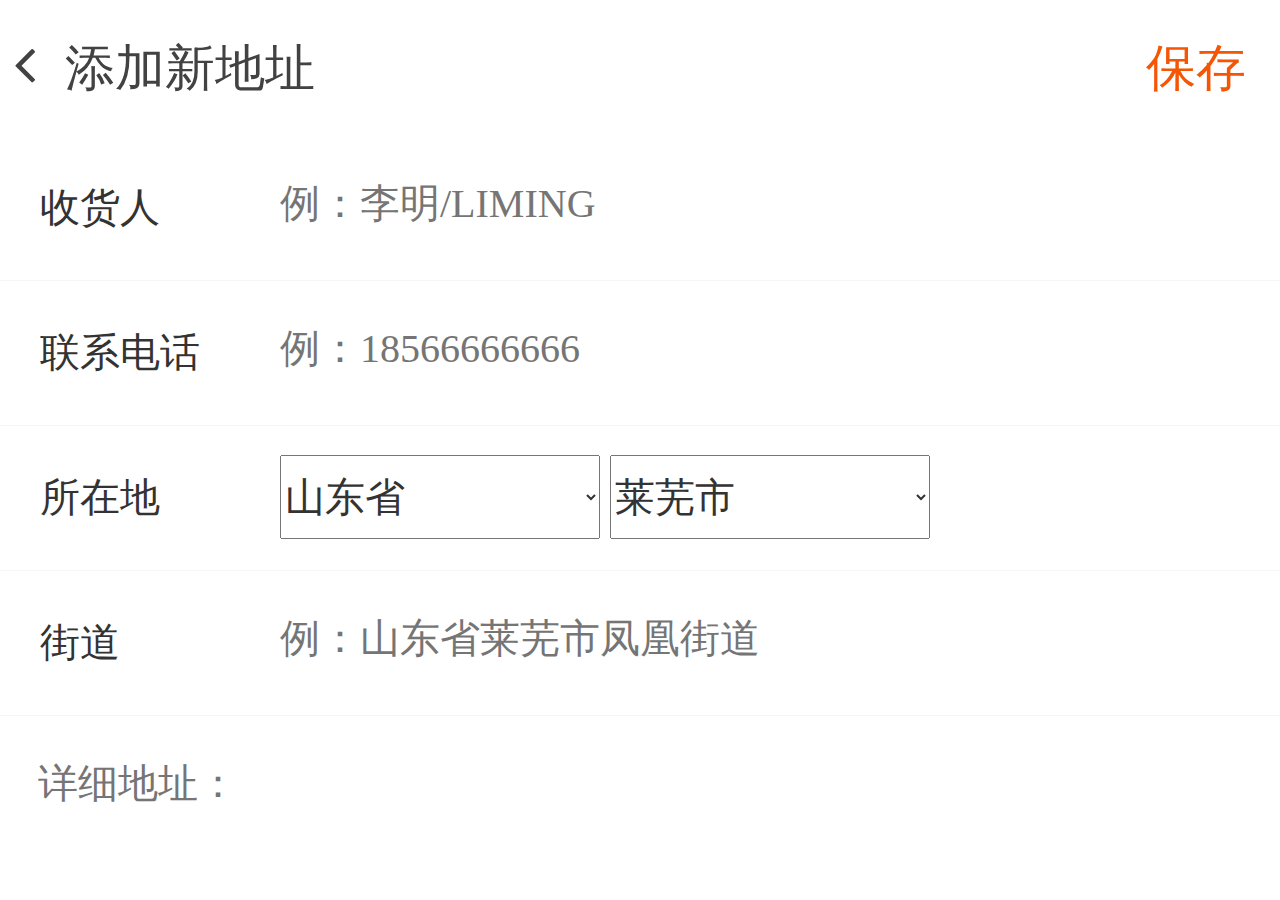
==== address.html @ a1d2cdee "刘鹏" ====
<!DOCTYPE html>
  <head>
    <meta charset="utf-8">
    <meta http-equiv="X-UA-Compatible" content="IE=edge">
    <meta name="viewport" content="width=device-width, initial-scale=1">
    <title>新增地址</title>	
    <link rel="stylesheet" href="css/style.css">
    <link rel="stylesheet" href="css/font-awesome.min.css">
    <script src="js/rem.js"></script>
    <script src="js/jquery-3.0.0.min.js"></script>
   <script src="jq/Validform_v5.3.2_min.js"></script>
</head>
<body>
	<div class="addres_nav clearfix">
		<div class="fl anl"><a href="#"><span class="fa fa-angle-left"></span>添加新地址</a></div>
		<div class="fr anr"><a href="#">保存</a></div>
	</div>
<!--addres_nav end-->
	<form class="addres_frm registerform" method="post" action="ajax_post.php">
		<div class="consignee clearfix j-left">
			<label>收货人</label>
			<input type="text" placeholder="例：李明/LIMING" name="name" class="inputxt">
		</div>
		<div class="clearfix j-left">
			<label>联系电话</label>
			<input type="text" placeholder="例：18566666666">
		</div>
		<div class="seatof j-left">
			<label>所在地</label>
			<select><option>山东省</option></select>
			<select><option>莱芜市</option></select>
		</div>
		<div class="clearfix street j-left">
			<label>街道</label>
			<input type="text" placeholder="例：山东省莱芜市凤凰街道">
		</div>
		<div class="deta_addr j-left">
			<input type="text" placeholder="详细地址：">
		</div>
	</form>
<script type="text/javascript">
$(".j-left input").focus(function(){
				$(this).siblings(".Validform_checktip").hide();
			}).blur(function(){
				$(this).siblings(".Validform_checktip").show();
			});
			$(".j-left input").focus(function(){
				$(this).parent(".j-left").find("input").attr({"placeholder":" "});
			});
</script>
 <script type="text/javascript" src="rem/js.js" ></script>
</body>
</html>
---- css/style.css ----
body,ul,dl,dd,p,form,h1,h2,h3,h4,h5,button,input{margin:0;padding:0;}
/*reset end*/
body{font-size:.5rem;color:#666;line-height:1.5;font-family:"microsoft yahei";}
a{text-decoration: none;color: #666;-webkit-tap-highlight-color:transparent;}
ul{list-style:none;}
img{border:0}
input,button{font-family:"microsoft yahei";outline: none;cursor: pointer;}
.fl{float:left;}
.fr{float:right;}
.clearfix:after{content:"\200B";height:0;clear:both;display:block;}
.clearfix{*zoom:1;}
.wrap{margin: 0 0.5rem;}
.rel{position: relative;}
.hide{display: none}
.fa-angle-left{font-size:0.75rem!important}
/*nav-search*/
.nav-search h1{width:1rem;height:1rem;text-indent:-9999em;background:url(../images/logo.png) no-repeat;background-size:100% 100%;}
.nav-search input{width:8rem;height:1rem;border-radius: 0.9rem;border:0.05rem solid #dfdfdf;font-size: 0.375rem;padding: 0 0.875rem;margin-left:1rem;}
.nav-search{padding: 0.5rem 0;}
.nav-search a{width: 2rem;height: 1rem;line-height:1rem;border-radius: 1rem;background-color: #fe6a2e;border: 0.05rem solid #e56b43;position: absolute;right:0;text-align: center;font-size: 0.375rem;color: #fff;}
/*paging-nav*/
.index-main{border-top: 10px solid #f4f4f4;}
.paging{font-size: 0.7rem;font-weight:normal;color: #fe6a2e;padding: 0.2rem 0.6rem;margin-bottom: 0.5rem;border-left: 5px solid #fe6a2e;height: 1rem;line-height:1rem;}
.paging .fr{font-size: 1.25rem;height: 1rem;line-height: 1rem;}
.shu-cai dl{font-size: 0.6rem;width: 46%;margin: 0rem 0.3rem 0.7rem;}
.shu-cai dl dt img{width:100%;}
.shu-cai dl dd a{color: #fe6a2e;margin-right: 0.25rem;font-size: 0.6rem;}
.shu-cai dl dd{height: 0.75rem;line-height: 0.75rem;margin-top: 0.125rem;font-size: 0.6rem;}
/*bottom*/
.foot{padding-top:0.75rem;margin-bottom: 2.5rem;}
.foot a{height: 1.5rem;background-color: #ff6533;display: block;}
.foot a span{font-size: 0.6rem;color: #fff;line-height: 1.5rem;font-weight: bold;padding-right: 0.5rem;}
.foot .bottom{text-align: center;font-size: 0.6rem;line-height: 1.0rem;background-color: #f4f4f4;height: 3.625rem;}
.bot-nav{background-color: #ff5c41;position: fixed;bottom: 0;}
.bot-nav li{width: 4rem;text-align: center;color: #fff;padding:0.25rem 0;float: left;}
.bot-items i,.bot-items span{color:#fff;display:block;font-size:0.8rem;}
.bot-items span{font-size:0.5rem;}
/*index end*/
#particulars .shopping_cart{background: url(../images/cart10.png) no-repeat; background-size: cover;display: inline-block; width: 1.0rem; height: 1.0rem;}
#particulars .retreat{background: url(../images/left3.png) no-repeat; background-size: cover;display: inline-block; width: 1.0rem; height: 1.0rem;}
#particulars .more{background: url(../images/more.jpg) no-repeat; background-size: cover;display: inline-block; width: 1.0rem; height: 1.0rem; margin-left: 0.25rem;}
#particulars .head i{background: url(../images/yangshizi.jpg) no-repeat; background-size: cover; display: block; height: 16.0rem; width: 16.0rem; position: relative;}
#particulars .head i span{color: #fff; font-size: 0.75rem; position: absolute; font-style: normal; left: 0.825rem; bottom: 1.0rem; background-color: }
#particulars .navs-suspension{width: 100%; max-width: 16.0rem; z-index: 9999; background-color: #fff;}
#particulars a{width: 1.6rem; display: inline-block; color: #fff;}
#particulars .retreat{margin-top: 0.35rem; margin-left: 0.35rem;}
#particulars .suspension_right{margin-top: 0.35rem; margin-right: 0.35rem;}
#particulars .price{padding-top: 0.925rem; padding-left: 0.65rem; padding-bottom: 0.7rem; border-bottom: 0.05rem solid #e3e3e3;}
#particulars .later{color: #e8574a; font-size: 0.625rem; padding-bottom: 0.45rem;}
#particulars .original{ font-size: 0.5rem}
#particulars .original_number{font-size: 0.4rem; text-decoration: line-through;}
#particulars .particulars_nav{border-bottom: 0.05rem solid #ededed; margin-bottom: 0.45rem;}
#particulars .particulars_nav li{width: 8.0rem; height: 2.2rem; float: left; display: inline-block; line-height: 2.2rem; text-align: center; font-size: 0.625rem;}
#particulars .particulars_nav li a{color: #666; width: 100%;}
#particulars .particulars_nav .particulars_active{color: #FF8039; height: 2.150rem; border-bottom: 0.05rem solid #FF8039; border-radius: 0;}
#particulars .particulars_nav .particulars_active a{color: #FF8039; }

#particulars .recommend{border-top: 0.05rem solid #e7e7e7; padding: 0.5rem;}
#particulars .recommend h2{font-size: 0.625rem; color: #818181; font-weight: normal;}
#particulars .commodity{margin-top: 0.625rem; white-space:nowrap; overflow: hidden; float: left;}
#particulars .recommend i{position: relative; display: block; background:url(../images/tomato.jpg) no-repeat; background-size: cover; width:4.8rem; height: 5.925rem;}
#particulars .recommend i span{font-style: normal; position: absolute; bottom: 0; display: block; background: rgba(0,0,0,0.5); width: 5.65rem; height: 0.95rem; color: #fff; font-size: 0.45rem; padding-left: 0.25rem;}
#particulars .recommend .recommend_price{color: #ff3e64; display: block; margin-top: 0.25rem;}
#particulars .tab_box{padding-bottom: 3.0rem;}
#particulars .footer{padding: 0.4rem 0.55rem; border-top: 0.05rem solid #e1e1e1; position: fixed; bottom: 0; right: 0; background-color: #FFF; width: 14.9rem}
#particulars .footer a{text-align:center;}
#particulars .footer .car{width: 7.05rem; height: 2.1rem; border: 0.05rem solid #FF8039; border-radius:0; line-height: 2.1rem; color: #FF8039;}
#particulars .footer .buy{border-top:0;width: 7.15rem; height: 2.2rem; line-height: 2.2rem; border-radius:0; background-color: #FF8039; color: #fff; margin-left: 0.4rem}
/**/
#particulars .parameter dl{padding-left: 0.875rem; padding-top: 0.5rem; padding-bottom: 0.5rem; border-bottom: 0.05rem solid #dfdfdf;}
#particulars .parameter dt,#particulars .parameter dd{float: left; width: 4.0rem;}
#particulars .parameter{margin-bottom:1.7rem;}
#particulars .formerly dd{text-decoration: line-through;}
/*details end*/
.cart-head{background:#FF8039;padding:0.5rem 0.75rem;}
.cart-head a,.cart-head span{float:left;color:#fff;font-weight:normal;}
.cart-head a{width:0.7rem;height:1.396rem;line-height:1.396rem;margin-right:0.7rem;font-size:1.25rem;}
.cart-head span{padding:0.2rem 0;padding-left:0.5rem;border-left:2px solid #fff;line-height:1;}
/*head end*/
.goods{position:relative;margin:0.5rem 0;padding:0.5rem;background:#f5f5f5;}
.check{position:absolute;top:50%;margin-top:-0.375rem;width:0.75rem;height:0.75rem;border:0.05rem solid #ccc;border-radius: 50%;}
.selected{border:0.05rem solid #F17436;background:url(../images/checkmark.gif) no-repeat center;background-size:75%;}
.good-img{width:3.75rem;height:3.75rem;margin-left:2.25rem;margin-right:0.5rem;}
.goods-details h2{padding:0.5rem 0;font-weight:normal;color:#000;}
.good-price{margin-top:0.5rem;}
.good-price i{font-style: normal;}
.good-price span{color:#666;font-size:0.625rem;margin-right:0.75rem;}
.num a,.num input{float:left;font-size:0.5rem;border:0.05rem solid #999;height:0.75rem;line-height:0.75rem;text-align:center;}
.num input{width:0.8rem;margin:0 -0.05rem;background:#fff;cursor:default;}
.num a{width:0.6rem;}
.cart-foot{width:100%;background: #F5F5F5;}
.total{width:75%;padding:0.625rem 0;position:relative;}
.select-all span{padding-left:1.5rem;}
.select-all .check{left:0.5rem;margin-top: -0.43rem;}
.total p{margin:0 0.75rem;}
.total-price{width:2.5rem;}
.confirm{width:25%;background:#ff8039;border:0;padding:0.625rem 0;font-size:0.625rem;color:#fff;text-align:center;}
/*shopping-cart end*/
.affirm_body{ background-color: #EBEFF2;}
.affirm_add{display: block; height: 2.225rem; font-size: 0.6rem;border-bottom: 0.05rem solid #DADBDD;line-height: 2.225rem;text-align: center; background-color: #fff; color: #373737;}
.affirm_add_img{ width: 0.4rem; height: 0.4rem;}
.affirm_wrap{border-top: 0.05rem solid #DADBDD;border-bottom: 0.05rem solid #DADBDD; margin-top: 0.375rem; padding: 0 0.5rem;  background-color: #fff;}
.affirm_goods_head{height: 1.75rem;line-height: 1.75rem;border-bottom: 0.025rem solid #DADBDD;font-size: 0.6rem;}
.affirm_goods_img{width: 5.0rem; height: 5.0rem;text-align: center;}
.affirm_goods_img img{ display: inline-block;width: 3.75rem; height: 3.75rem;padding:0.625rem;}
.affirm_goods_detail{padding:0.625rem; height: 3.75rem;width: 8.5rem;}
.affirm_goods_detail dt{font-size: 0.55rem; margin-bottom: 0.25rem;}
.affirm_goods_detail dt,.affirm_goods_detail dd{color: #373737;}
.affirm_cost{ margin-top: 1rem;}
.affirm_ride{font-size: 0.35rem;}
.affirm_leaveWord{height: 1.75rem; line-height: 1.75rem;}
.affirm_leaveWord_input{height: 1.7rem; line-height: 1.7rem;width: 12rem; margin-left: 0.5rem; font-size:.5rem;border: none;color: #666;}
.affirm_total{height: 2.0rem; line-height: 2.0rem;font-size: 0.6rem;}
.affirm_paymentBtn{ display: block; width: 15.125rem;height: 1.825rem; margin: 0.875rem auto; border: 0.025rem solid #FF8039; line-height:1.825rem; text-align: center; background-color: #FF8039; color: #fff; border-radius: 0.175rem;font-size: 0.6rem;}
/*end confirm orders*/
.cnt_nav{background:#FF8039;height:1.7rem;line-height:1.7rem;color:#fff;}
.cnt_nav .nal{font-size:0.575rem;width:5rem;padding-left:0.6rem;}
.cnt_nav .nac{font-size:0.575rem;text-align:center;width:4.95rem;}
.cnt_nav .last{padding-left:0.2rem;}
.cnt_nav a{color:#fff;font-size:0.575rem;}
/*cnt_nav end*/
.cnt_banner{background:url(../images/cnt_banner.png) no-repeat;background-size:100% 100%;text-align:center;}
.cnt_banner img{width:3.025rem;height:3.2rem;padding-top:1.5rem;padding-bottom:0.45rem;}
.cnt_banner p{font-size:0.5rem;color:#999;padding-bottom:0.925rem;}
/*cnt_banner end*/
.cnt_content{background:#EDEDED;}
.cnt_quer{background:#fff;}
.cnt_quer .first{border-right:1px solid #EBEBEB;}
.cnt_quer img{width:0.85rem;height:0.925rem;padding-top:0.3rem;padding-bottom:0.25rem;}
.cnt_quer a{color:#707070;}
.cnt_quer div{text-align:center;width:49%;}
.cnt_quer div p{font-size:0.45rem;padding-bottom:0.35rem;}
/*cnt_quer end*/
.cnt_infor{background:#fff;border-top:10px solid #EDEDED;}
.cnt_infor ul li{border-bottom:1px solid #EBEBEB;height:1.5rem;line-height:1.5rem;font-size:0.45rem;}
.cnt_infor .first{color:#565656;display:block;position:relative;}
.first a{position:absolute;top:0;bottom:0;right:0.575rem;left:0.575rem;text-align:right;}
.cnt_infor ul .first{padding:0 0.575rem;}
.cnt_infor ul .last{padding-right:0.85rem;}
.cnt_infor ul .last span{padding-right:0.625rem;font-size:0.3rem;}
.cnt_infor ul img{vertical-align:middle;padding-right:0.625rem;width:0.6rem;height:0.7rem;}
.cnt_infor .tele img{height:0.575rem;}
.update-adress i{margin-left:0.25rem;}
/*个人中心 end*/
.addres_nav{height:1.7rem;line-height:1.7rem;font-size:0.625rem;}
.addres_nav .anl{padding-left:0.175rem;}
.addres_nav .anl span{padding-right:0.375rem;}
.addres_nav .anr{padding-right:0.425rem;}
.addres_nav a{color:#424242;}
.addres_nav .anr a{color:#F45606;}
/*addres_nav end*/
.addres_frm{background:#fff;}
.addres_frm div{border-bottom:1px solid #F6F6F6;font-size:0.5rem;}
.addres_frm label{font-size:0.5rem;width:3.5rem;text-indent:1em;float:left;height:1.8rem;line-height:1.8rem;color:#333;}
.addres_frm input{font-size:0.5rem;width:12.5rem;color:#333;border:0;outline:none;height:1.7rem;line-height:1.7rem;}
.seatof{height:1.8rem;line-height:1.8rem;}
.seatof select{width:25%;color:#333;height:1.05rem;font-size:0.5rem;}
.addres_frm .deta_addr{border-bottom:0;}
.addres_frm .deta_addr input{width:15.455rem;border:0;outline:none;color:#767676;padding-left:0.47rem;font-size:0.5rem;}
/*user end*/
.order-nav{height: 2.125rem;background-color: #F9F9F9;}
.order-nav .img{height: 0.975rem;}
.img-a{width: 0.775rem;margin:0 0.875rem 0 0.7rem;}
.img-b{width: 0.5rem;margin-bottom: 0.5rem;}
.img-c{width: 0.725rem;margin-right: 1.675rem;}
.img-d{width: 0.825rem;}
.all{width: 2.75rem;margin:0 3.85rem 0 0.375rem;}
.order-nav img,.order-nav a,.order-nav div{float: left;margin-top: 0.55rem;}
.order-nav span{color: #949494;margin-top:0.1rem;}
.order-nav a{font-size: 0.65rem;line-height: 1.1rem;color: #000;font-weight: bold;}
.order-nav .img-b{margin:0 0 0 0.925rem;}
.buy-wrap{width: 15.1rem;margin:0 auto;}
.buy-wrap h2{color: #FF3C00;font-size: 0.45rem;}
.buy-wrap a{font-size: 0.45rem;color: #000;}
.img-e{width: 1.5rem;height:1rem;line-height: 0.65rem;margin-right: 0.375rem;}
.img-f{width: 0.35rem;height: 0.575rem;margin:0.2rem 0 0 0.55rem;}
.buy-wrap{margin:0.6rem auto;}
.buy{border-top: 0.4rem solid #eee;}
.deta{background-color: #F5F5F5;padding:0.025rem 0;}
.deta dt{float: left;}
.deta img{width: 3.4rem;height: 3.4rem;margin-right: 0.45rem;}
.deta a{float: left;}
.deta span{float: right;}
.deta dd{height: 0.8rem; line-height: 0.8rem;}
.deta .bold{font-weight: bold;color: #000;}
.deta .grey{color: #989898;text-decoration: line-through;}
.shop{text-align: right;color: #000;margin-top: 0.375rem;}
.shop span{font-size: 0.65rem;}
.btn{float: right;margin:0.55rem 0.2rem 0.25rem 0;}
.btn a{float: left;border:0.05rem solid #F2F2F2;padding: 0.25rem;margin-right: 0.35rem;color: #000;border-bottom: 0.05rem solid #DFDFDF;border-radius: 0.05rem;}
/*orders end*/
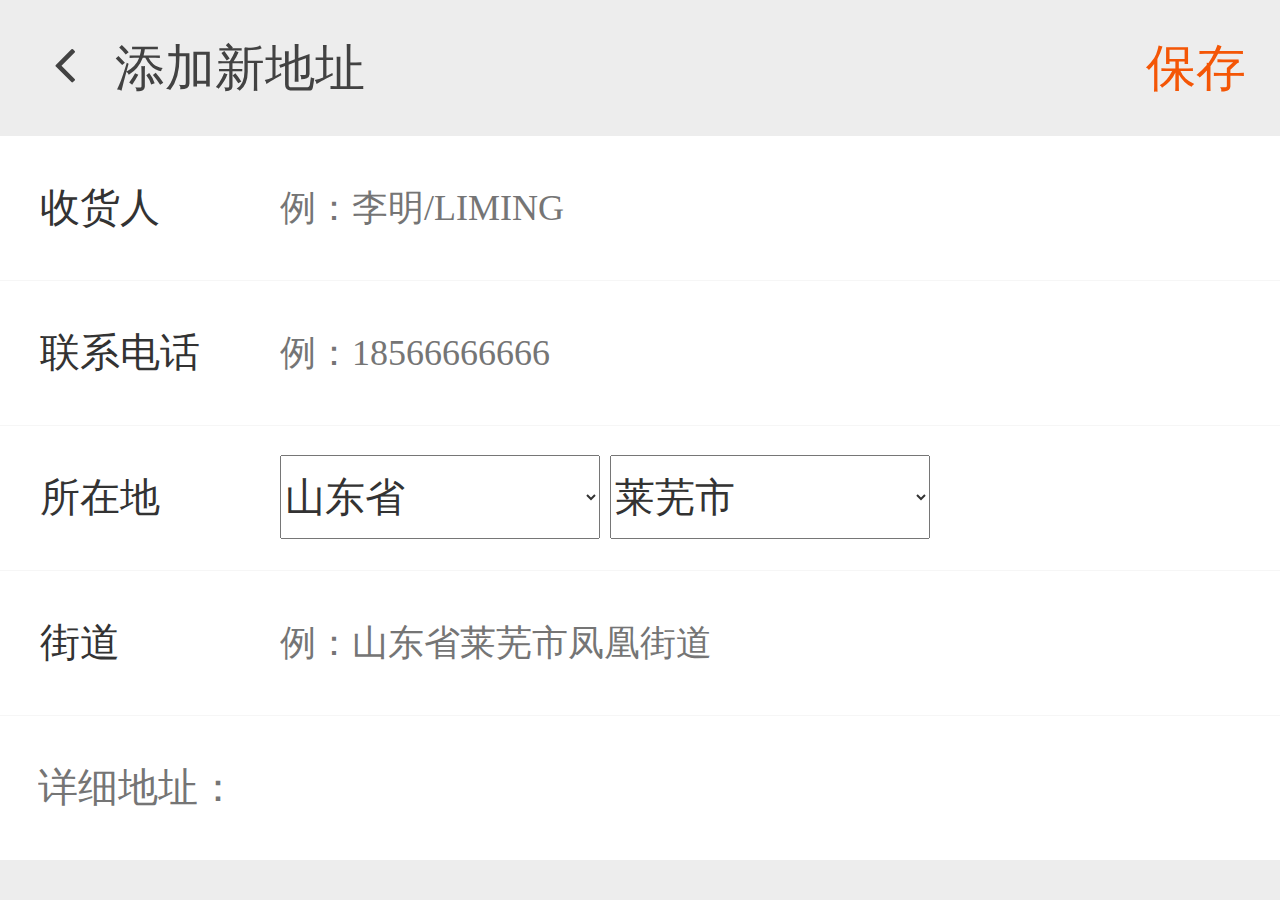
==== commit 1c971442: "刘鹏" ====
--- a/address.html
+++ b/address.html
@@ -2,17 +2,17 @@
   <head>
     <meta charset="utf-8">
     <meta http-equiv="X-UA-Compatible" content="IE=edge">
-    <meta name="viewport" content="width=device-width, initial-scale=1">
+    <meta name="viewport" content="width=device-width,minimum-scale=1.0,maximum-scale=1.0,user-scalable=no" />
     <title>新增地址</title>	
     <link rel="stylesheet" href="css/style.css">
-    <link rel="stylesheet" href="css/font-awesome.min.css">
-    <script src="js/rem.js"></script>
-    <script src="js/jquery-3.0.0.min.js"></script>
-   <script src="jq/Validform_v5.3.2_min.js"></script>
+	<link rel="stylesheet" href="css/font-awesome.min.css">
+	<script src="js/rem.js"></script>
+	<script src="js/jquery-3.0.0.min.js"></script>
+   	<script src="jq/Validform_v5.3.2_min.js"></script>
 </head>
-<body>
+<body style="background:#EDEDED;">
 	<div class="addres_nav clearfix">
-		<div class="fl anl"><a href="#"><span class="fa fa-angle-left"></span>添加新地址</a></div>
+		<div class="fl anl"><a class="fa fa-angle-left" href="user.html"></a><a href="#">添加新地址</a></div>
 		<div class="fr anr"><a href="#">保存</a></div>
 	</div>
 <!--addres_nav end-->
@@ -48,6 +48,5 @@
 				$(this).parent(".j-left").find("input").attr({"placeholder":" "});
 			});
 </script>
- <script type="text/javascript" src="rem/js.js" ></script>
 </body>
 </html>--- a/css/style.css
+++ b/css/style.css
@@ -14,46 +14,47 @@
 .hide{display: none}
 .fa-angle-left{font-size:0.75rem!important}
 /*nav-search*/
-.nav-search h1{width:1rem;height:1rem;text-indent:-9999em;background:url(../images/logo.png) no-repeat;background-size:100% 100%;}
-.nav-search input{width:8rem;height:1rem;border-radius: 0.9rem;border:0.05rem solid #dfdfdf;font-size: 0.375rem;padding: 0 0.875rem;margin-left:1rem;}
-.nav-search{padding: 0.5rem 0;}
-.nav-search a{width: 2rem;height: 1rem;line-height:1rem;border-radius: 1rem;background-color: #fe6a2e;border: 0.05rem solid #e56b43;position: absolute;right:0;text-align: center;font-size: 0.375rem;color: #fff;}
+.nav-search h1{width:1.4rem;height:1.4rem;text-indent:-9999em;background:url(../images/logo.png) no-repeat;background-size:100% 100%;}
+.nav-search input{width:10rem;height:1.4rem;border-radius: 0.9rem;border:0.05rem solid #dfdfdf;font-size: 0.5rem;padding: 0 0.875rem;margin-left:1rem;}
+.nav-search{padding: 0.4rem 0;}
+.nav-search a{width: 3rem;height: 1.4rem;line-height:1.38rem;border-radius: 1rem;background-color: #fe6a2e;border: 0.05rem solid #e56b43;position: absolute;right:0;text-align: center;font-size: 0.375rem;color: #fff;}
 /*paging-nav*/
 .index-main{border-top: 10px solid #f4f4f4;}
 .paging{font-size: 0.7rem;font-weight:normal;color: #fe6a2e;padding: 0.2rem 0.6rem;margin-bottom: 0.5rem;border-left: 5px solid #fe6a2e;height: 1rem;line-height:1rem;}
-.paging .fr{font-size: 1.25rem;height: 1rem;line-height: 1rem;}
+.paging .fr{font-size: 1.25rem;height: 1rem;line-height: 1rem;margin-right: 0.25rem;color:#FE6A2E;}
 .shu-cai dl{font-size: 0.6rem;width: 46%;margin: 0rem 0.3rem 0.7rem;}
 .shu-cai dl dt img{width:100%;}
 .shu-cai dl dd a{color: #fe6a2e;margin-right: 0.25rem;font-size: 0.6rem;}
 .shu-cai dl dd{height: 0.75rem;line-height: 0.75rem;margin-top: 0.125rem;font-size: 0.6rem;}
 /*bottom*/
-.foot{padding-top:0.75rem;margin-bottom: 2.5rem;}
+.foot{padding-top:0.75rem;margin-bottom: 2rem;}
 .foot a{height: 1.5rem;background-color: #ff6533;display: block;}
 .foot a span{font-size: 0.6rem;color: #fff;line-height: 1.5rem;font-weight: bold;padding-right: 0.5rem;}
-.foot .bottom{text-align: center;font-size: 0.6rem;line-height: 1.0rem;background-color: #f4f4f4;height: 3.625rem;}
-.bot-nav{background-color: #ff5c41;position: fixed;bottom: 0;}
-.bot-nav li{width: 4rem;text-align: center;color: #fff;padding:0.25rem 0;float: left;}
+.foot .bottom{text-align: center;font-size: 0.6rem;line-height: 1.0rem;background-color: #f4f4f4;height: 3.625rem;padding-top: 0.5rem;}
+.bot-nav{background-color: #ff5c41;position: fixed;bottom: 0;width: 100%;}
+.bot-nav li{width: 25%;text-align: center;color: #fff;padding:0.25rem 0;float: left;}
 .bot-items i,.bot-items span{color:#fff;display:block;font-size:0.8rem;}
 .bot-items span{font-size:0.5rem;}
 /*index end*/
 #particulars .shopping_cart{background: url(../images/cart10.png) no-repeat; background-size: cover;display: inline-block; width: 1.0rem; height: 1.0rem;}
 #particulars .retreat{background: url(../images/left3.png) no-repeat; background-size: cover;display: inline-block; width: 1.0rem; height: 1.0rem;}
 #particulars .more{background: url(../images/more.jpg) no-repeat; background-size: cover;display: inline-block; width: 1.0rem; height: 1.0rem; margin-left: 0.25rem;}
-#particulars .head i{background: url(../images/yangshizi.jpg) no-repeat; background-size: cover; display: block; height: 16.0rem; width: 16.0rem; position: relative;}
-#particulars .head i span{color: #fff; font-size: 0.75rem; position: absolute; font-style: normal; left: 0.825rem; bottom: 1.0rem; background-color: }
+#particulars .head{border-bottom: 1px solid #e3e3e3; border-top: 1px solid #e3e3e3;}
+#particulars .head i{background: url(../images/tomato.jpg) no-repeat; background-size: cover; display: block; height: 14.9rem; width: 14.9rem; margin: 0.55rem auto; position: relative;}
+#particulars .head i span{/*color: #fff;*/ font-size: 0.75rem; position: absolute; font-style: normal; left: 0.825rem; bottom: 1.0rem; background-color: }
 #particulars .navs-suspension{width: 100%; max-width: 16.0rem; z-index: 9999; background-color: #fff;}
-#particulars a{width: 1.6rem; display: inline-block; color: #fff;}
+#particulars a{width: 1.6rem;height: 1.6rem; display: inline-block; color: #fff;}
 #particulars .retreat{margin-top: 0.35rem; margin-left: 0.35rem;}
 #particulars .suspension_right{margin-top: 0.35rem; margin-right: 0.35rem;}
 #particulars .price{padding-top: 0.925rem; padding-left: 0.65rem; padding-bottom: 0.7rem; border-bottom: 0.05rem solid #e3e3e3;}
-#particulars .later{color: #e8574a; font-size: 0.625rem; padding-bottom: 0.45rem;}
+#particulars .later{color: #e8574a; font-size: 0.625rem; padding-bottom: 0.25rem;}
 #particulars .original{ font-size: 0.5rem}
 #particulars .original_number{font-size: 0.4rem; text-decoration: line-through;}
 #particulars .particulars_nav{border-bottom: 0.05rem solid #ededed; margin-bottom: 0.45rem;}
 #particulars .particulars_nav li{width: 8.0rem; height: 2.2rem; float: left; display: inline-block; line-height: 2.2rem; text-align: center; font-size: 0.625rem;}
 #particulars .particulars_nav li a{color: #666; width: 100%;}
-#particulars .particulars_nav .particulars_active{color: #FF8039; height: 2.150rem; border-bottom: 0.05rem solid #FF8039; border-radius: 0;}
-#particulars .particulars_nav .particulars_active a{color: #FF8039; }
+#particulars .particulars_nav .particulars_active{color: #ff553c; height: 2.150rem; border-bottom: 0.05rem solid #f85731; border-radius: 0;}
+#particulars .particulars_nav .particulars_active a{color: #ff553c; }
 
 #particulars .recommend{border-top: 0.05rem solid #e7e7e7; padding: 0.5rem;}
 #particulars .recommend h2{font-size: 0.625rem; color: #818181; font-weight: normal;}
@@ -64,31 +65,36 @@
 #particulars .tab_box{padding-bottom: 3.0rem;}
 #particulars .footer{padding: 0.4rem 0.55rem; border-top: 0.05rem solid #e1e1e1; position: fixed; bottom: 0; right: 0; background-color: #FFF; width: 14.9rem}
 #particulars .footer a{text-align:center;}
-#particulars .footer .car{width: 7.05rem; height: 2.1rem; border: 0.05rem solid #FF8039; border-radius:0; line-height: 2.1rem; color: #FF8039;}
-#particulars .footer .buy{border-top:0;width: 7.15rem; height: 2.2rem; line-height: 2.2rem; border-radius:0; background-color: #FF8039; color: #fff; margin-left: 0.4rem}
-/**/
+#particulars .footer .car{width: 7.05rem; height: 2.1rem; border: 0.05rem solid #CC3031; border-radius:0; line-height: 2.1rem; color: #f75d6c;}
+#particulars .footer .buy{width: 7.15rem; height: 2.2rem; line-height: 2.2rem; border-radius:0; background-color: #CC3031; color: #fff; margin-left: 0.4rem;border:0!important;}
+#particulars .parameter dl{padding-left: 0.875rem; padding-top: 0.5rem; padding-bottom: 0.5rem; border-bottom: 0.05rem solid #dfdfdf;}
+#particulars .parameter dt,#particulars .parameter dd{float: left; width: 4.0rem;}
+#particulars .parameter{margin-bottom:1.7rem;}
+#particulars .formerly dd{text-decoration: line-through;}
 #particulars .parameter dl{padding-left: 0.875rem; padding-top: 0.5rem; padding-bottom: 0.5rem; border-bottom: 0.05rem solid #dfdfdf;}
 #particulars .parameter dt,#particulars .parameter dd{float: left; width: 4.0rem;}
 #particulars .parameter{margin-bottom:1.7rem;}
 #particulars .formerly dd{text-decoration: line-through;}
 /*details end*/
-.cart-head{background:#FF8039;padding:0.5rem 0.75rem;}
+.cart-head{background:#FF8039;padding:0.4rem 0.75rem;}
 .cart-head a,.cart-head span{float:left;color:#fff;font-weight:normal;}
-.cart-head a{width:0.7rem;height:1.396rem;line-height:1.396rem;margin-right:0.7rem;font-size:1.25rem;}
-.cart-head span{padding:0.2rem 0;padding-left:0.5rem;border-left:2px solid #fff;line-height:1;}
+.cart-head a{width:0.7rem;height:1.1347rem;line-height:1.1347rem;margin-right:0.7rem;font-size:1.25rem;}
+.cart-head span{padding:0.2rem 0;padding-left:0.5rem;border-left:2px solid #fff;line-height:1;font-size:0.75rem;}
 /*head end*/
-.goods{position:relative;margin:0.5rem 0;padding:0.5rem;background:#f5f5f5;}
+.goods{position:relative;margin:0.5rem 0;padding:0.5rem;background:#fff;}
 .check{position:absolute;top:50%;margin-top:-0.375rem;width:0.75rem;height:0.75rem;border:0.05rem solid #ccc;border-radius: 50%;}
 .selected{border:0.05rem solid #F17436;background:url(../images/checkmark.gif) no-repeat center;background-size:75%;}
 .good-img{width:3.75rem;height:3.75rem;margin-left:2.25rem;margin-right:0.5rem;}
-.goods-details h2{padding:0.5rem 0;font-weight:normal;color:#000;}
+.goods-details h2{padding:0.4rem 0;font-weight:normal;color:#000;}
 .good-price{margin-top:0.5rem;}
 .good-price i{font-style: normal;}
-.good-price span{color:#666;font-size:0.625rem;margin-right:0.75rem;}
-.num a,.num input{float:left;font-size:0.5rem;border:0.05rem solid #999;height:0.75rem;line-height:0.75rem;text-align:center;}
-.num input{width:0.8rem;margin:0 -0.05rem;background:#fff;cursor:default;}
-.num a{width:0.6rem;}
-.cart-foot{width:100%;background: #F5F5F5;}
+.good-price span{color:#666;font-size:0.75rem;margin-right:0.75rem;}
+.num a,.num input{float:left;font-size:0.6rem;border:0.05rem solid #999;height:1rem;line-height:1rem;text-align:center;}
+.num input{width:1rem;margin:0 -0.05rem;background:#fff;cursor:default;}
+.num a{width:1rem;}
+.add{border-radius:5px 0 0 5px;}
+.reduce{border-radius:0 5px 5px 0;}
+.cart-foot{width:100%;background: #fff;}
 .total{width:75%;padding:0.625rem 0;position:relative;}
 .select-all span{padding-left:1.5rem;}
 .select-all .check{left:0.5rem;margin-top: -0.43rem;}
@@ -113,7 +119,7 @@
 .affirm_total{height: 2.0rem; line-height: 2.0rem;font-size: 0.6rem;}
 .affirm_paymentBtn{ display: block; width: 15.125rem;height: 1.825rem; margin: 0.875rem auto; border: 0.025rem solid #FF8039; line-height:1.825rem; text-align: center; background-color: #FF8039; color: #fff; border-radius: 0.175rem;font-size: 0.6rem;}
 /*end confirm orders*/
-.cnt_nav{background:#FF8039;height:1.7rem;line-height:1.7rem;color:#fff;}
+.cnt_nav{background:#FE6A2E;height:1.7rem;line-height:1.7rem;color:#fff;}
 .cnt_nav .nal{font-size:0.575rem;width:5rem;padding-left:0.6rem;}
 .cnt_nav .nac{font-size:0.575rem;text-align:center;width:4.95rem;}
 .cnt_nav .last{padding-left:0.2rem;}
@@ -131,20 +137,19 @@
 .cnt_quer div{text-align:center;width:49%;}
 .cnt_quer div p{font-size:0.45rem;padding-bottom:0.35rem;}
 /*cnt_quer end*/
-.cnt_infor{background:#fff;border-top:10px solid #EDEDED;}
-.cnt_infor ul li{border-bottom:1px solid #EBEBEB;height:1.5rem;line-height:1.5rem;font-size:0.45rem;}
-.cnt_infor .first{color:#565656;display:block;position:relative;}
-.first a{position:absolute;top:0;bottom:0;right:0.575rem;left:0.575rem;text-align:right;}
-.cnt_infor ul .first{padding:0 0.575rem;}
+.cnt_infor{background:#fff;margin-top:0.675rem;}
+.cnt_infor ul li{border-bottom:1px solid #EBEBEB;height:1.5rem;line-height:1.5rem;font-size:0.45rem;position:relative;}
+.cnt_infor a{color:#565656;position:absolute;left:0.575rem;right:0.575rem;bottom:0;top:0;}
+.cnt_infor i{line-height:1.5rem;float:right;}
+.cnt_infor ul .first{padding-left:0.575rem;}
 .cnt_infor ul .last{padding-right:0.85rem;}
 .cnt_infor ul .last span{padding-right:0.625rem;font-size:0.3rem;}
 .cnt_infor ul img{vertical-align:middle;padding-right:0.625rem;width:0.6rem;height:0.7rem;}
 .cnt_infor .tele img{height:0.575rem;}
-.update-adress i{margin-left:0.25rem;}
 /*个人中心 end*/
-.addres_nav{height:1.7rem;line-height:1.7rem;font-size:0.625rem;}
+.addres_nav{background:#EDEDED;height:1.7rem;line-height:1.7rem;font-size:0.625rem;}
 .addres_nav .anl{padding-left:0.175rem;}
-.addres_nav .anl span{padding-right:0.375rem;}
+.addres_nav .anl .fa{padding:0 0.5rem;}
 .addres_nav .anr{padding-right:0.425rem;}
 .addres_nav a{color:#424242;}
 .addres_nav .anr a{color:#F45606;}
@@ -152,23 +157,26 @@
 .addres_frm{background:#fff;}
 .addres_frm div{border-bottom:1px solid #F6F6F6;font-size:0.5rem;}
 .addres_frm label{font-size:0.5rem;width:3.5rem;text-indent:1em;float:left;height:1.8rem;line-height:1.8rem;color:#333;}
-.addres_frm input{font-size:0.5rem;width:12.5rem;color:#333;border:0;outline:none;height:1.7rem;line-height:1.7rem;}
+.addres_frm input{padding:0.4rem 0;font-size:0.45rem;width:12.297rem;color:#333;border:0;outline:none;height:1rem;line-height:1rem;}
 .seatof{height:1.8rem;line-height:1.8rem;}
 .seatof select{width:25%;color:#333;height:1.05rem;font-size:0.5rem;}
 .addres_frm .deta_addr{border-bottom:0;}
-.addres_frm .deta_addr input{width:15.455rem;border:0;outline:none;color:#767676;padding-left:0.47rem;font-size:0.5rem;}
+.addres_frm .deta_addr input{padding-bottom:0.4rem;width:15.455rem;border:0;outline:none;color:#767676;padding-left:0.47rem;font-size:0.5rem;}
 /*user end*/
-.order-nav{height: 2.125rem;background-color: #F9F9F9;}
-.order-nav .img{height: 0.975rem;}
-.img-a{width: 0.775rem;margin:0 0.875rem 0 0.7rem;}
-.img-b{width: 0.5rem;margin-bottom: 0.5rem;}
-.img-c{width: 0.725rem;margin-right: 1.675rem;}
-.img-d{width: 0.825rem;}
-.all{width: 2.75rem;margin:0 3.85rem 0 0.375rem;}
-.order-nav img,.order-nav a,.order-nav div{float: left;margin-top: 0.55rem;}
-.order-nav span{color: #949494;margin-top:0.1rem;}
-.order-nav a{font-size: 0.65rem;line-height: 1.1rem;color: #000;font-weight: bold;}
-.order-nav .img-b{margin:0 0 0 0.925rem;}
+.samll-wrap{width:14rem;margin:0 auto;} 
+.fruit{border-bottom: 1px solid #E4E4E4;padding:0.45rem 0;} 
+.samll-wrap img{width: 5rem;height: 3.2rem;margin-right: 0.35rem;} 
+.samll-wrap dt{float: left;}
+.samll-wrap .bo{margin-bottom: 0.5rem;}
+.samll-wrap dd{margin-top:0.2rem;}
+.samll-wrap dd span{text-decoration: line-through;}
+.kind h1{font-size: 0.65rem;border-bottom: 0.05rem solid #ccc;padding-bottom: 0.3rem;padding-left: 0.3rem;}
+.fruit .price{color: #F09836;}
+/*list end*/
+.order-nav{background-color: #FE6A2E;padding:0.4rem 0;}
+.img-a{margin:0 0.875rem 0 0.7rem;color:#fff;height: 0.85rem;padding-top: 0.05rem;}
+.order-nav img,.order-nav h1{float:left;}
+.order-nav h1{font-size: 0.6rem;color:#fff;font-weight:normal;;}
 .buy-wrap{width: 15.1rem;margin:0 auto;}
 .buy-wrap h2{color: #FF3C00;font-size: 0.45rem;}
 .buy-wrap a{font-size: 0.45rem;color: #000;}
